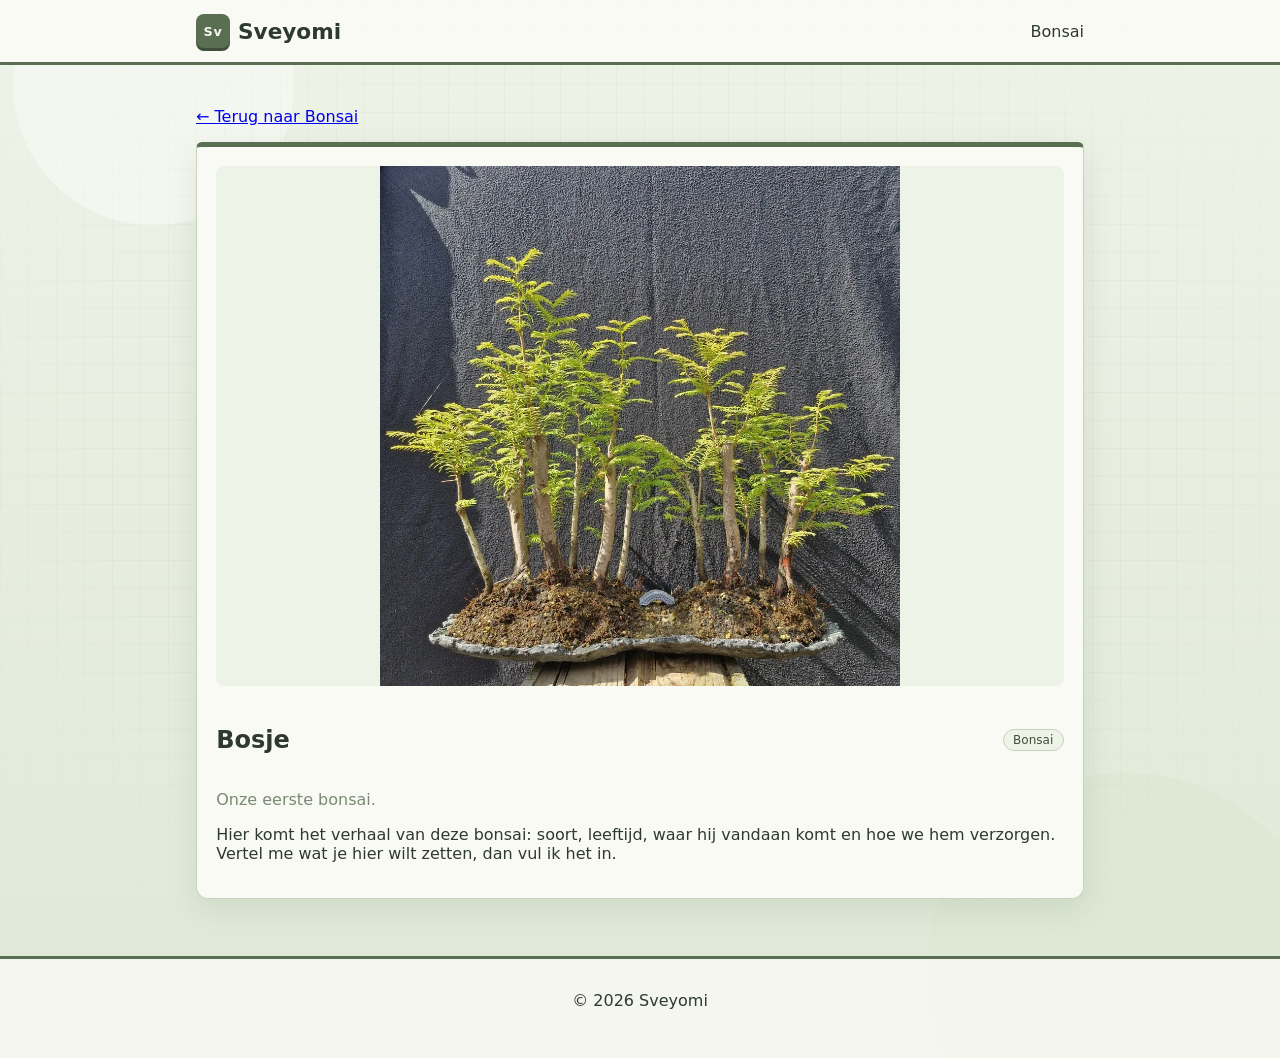
==== pages/bonsai-bosje.html @ 6c6ae9f2 "Phase 1: launch-ready public site (portal removed, noindex on)" ====
<!DOCTYPE html>
<html lang="nl">
<head>
<meta charset="UTF-8" />
<meta name="viewport" content="width=device-width, initial-scale=1.0" />
<title>Bosje — Bonsai | Sveyomi</title>
<meta name="description" content="Bosje — bonsai uit de collectie van Sveyomi." />
<meta name="robots" content="noindex, nofollow" />
<link rel="icon" href="../assets/img/site/favicon.svg" type="image/svg+xml" />
<link rel="stylesheet" href="../assets/css/site.css" />
</head>
<body>
<header class="nav"><div class="container nav-inner">
<a href="../index.html" class="logo"><span class="seal">Sv</span> Sveyomi</a>
<nav class="links"><a href="../index.html#bonsai">Bonsai</a></nav>
<button class="menu-btn" id="menuBtn">☰</button>
</div>
<div class="mobile-menu" id="mobileMenu"><a href="../index.html#bonsai">Bonsai</a></div>
</header>
<main class="container section">
<p><a href="../index.html#bonsai">← Terug naar Bonsai</a></p>
<article class="card">
<img src="../assets/img/bonsai/bonsai1.webp" alt="Bonsai bosje" class="detail-img" width="1024" height="1024" />
<div class="card-top"><h1>Bosje</h1><span class="tag">Bonsai</span></div>
<p class="muted">Onze eerste bonsai.</p>
<p>Hier komt het verhaal van deze bonsai: soort, leeftijd, waar hij vandaan komt en hoe we hem verzorgen. Vertel me wat je hier wilt zetten, dan vul ik het in.</p>
</article>
</main>
<footer><div class="container"><p>© <span id="year"></span> Sveyomi</p></div></footer>
<script src="../assets/js/site.js"></script>
</body>
</html>
---- assets/css/site.css ----
*{box-sizing:border-box}
:root{--moss:#5a6e52;--moss-d:#3f4f3a;--paper:#fafaf5;--ink:#2e3a2f;--line:#c9d2bd;--soft:#7a8a72}
body{margin:0;font-family:"Hiragino Kaku Gothic ProN","Yu Gothic",system-ui,sans-serif;color:var(--ink);background:#e9efe4;background-image:radial-gradient(circle at 12% 8%,#f4f7ef 0 140px,transparent 141px),radial-gradient(circle at 88% 92%,#dde8d5 0 200px,transparent 201px),linear-gradient(180deg,#eef3e8,#dfe8d6)}
body::before{content:"";position:fixed;inset:0;pointer-events:none;opacity:.45;background-image:linear-gradient(#6b7f5e22 1px,transparent 1px),linear-gradient(90deg,#6b7f5e22 1px,transparent 1px);background-size:28px 28px;mask-image:radial-gradient(ellipse at center,black 40%,transparent 92%)}
.container{max-width:920px;margin:0 auto;padding:0 1rem;position:relative}
.nav{position:sticky;top:0;z-index:10;background:#fafaf5ee;border-bottom:3px solid var(--moss)}
.nav-inner{display:flex;align-items:center;justify-content:space-between;height:62px}
.logo{font-weight:800;font-size:1.35rem;color:var(--ink);text-decoration:none;display:flex;gap:.5rem;align-items:center}
.seal{width:auto;min-width:34px;padding:0 .4rem;height:34px;display:inline-flex;align-items:center;justify-content:center;background:var(--moss);color:#f5f7f0;border-radius:8px;font-size:.8rem;box-shadow:0 3px 0 var(--moss-d);letter-spacing:.05em}
.links{display:flex;gap:1rem;align-items:center}.links a{color:var(--ink);text-decoration:none}.links a.pill{border:1.5px solid var(--moss);padding:.25rem .9rem;border-radius:999px;background:#fff}
.links a.pill:hover{background:var(--moss);color:#fff}
.menu-btn{display:none;background:#fff;border:1px solid var(--line);border-radius:8px;padding:.3rem .7rem}
.mobile-menu{display:none;flex-direction:column;padding:.5rem 1rem;background:var(--paper)}.mobile-menu.open{display:flex}.mobile-menu a{padding:.5rem 0;color:var(--ink);text-decoration:none}
.hero{padding:3.5rem 1rem 2.5rem;text-align:center}
.hero-banner{max-width:920px;margin:0 auto 1rem;border:1px solid var(--line);border-radius:12px;overflow:hidden;background:linear-gradient(90deg,#5a6e52,#7a9a72 40%,#c9d2bd 75%,#eef3e8);position:relative;min-height:130px;display:flex;align-items:center}
.hero-banner .sun{position:absolute;right:8%;top:50%;transform:translateY(-50%);width:84px;height:84px;border-radius:50%;background:radial-gradient(circle,#c96a5a 0 55%,#c96a5a00 56%)}
.hero-banner .mtn{position:absolute;bottom:0;left:0;right:0;height:70px;background:linear-gradient(180deg,transparent,#3f4f3acc);clip-path:polygon(0 100%,12% 35%,24% 100%,36% 45%,50% 100%,63% 30%,76% 100%,88% 50%,100% 100%)}
.hero-banner .vert{position:absolute;left:12px;top:10px;writing-mode:vertical-rl;letter-spacing:.35em;color:#f5f7f0cc;font-size:.8rem}
.kicker{color:var(--moss);margin:0;letter-spacing:.2em;font-size:.8rem}
.hero h1{font-size:3.6rem;margin:.3rem 0}
.tagline{color:var(--soft)}
.hero-actions{display:flex;gap:.6rem;justify-content:center;margin-top:1rem;flex-wrap:wrap}
.btn{display:inline-block;border:1.5px solid var(--moss);color:var(--moss-d);padding:.6rem 1.1rem;border-radius:10px;text-decoration:none;background:#fff;font-weight:600}
.btn.primary{background:var(--moss);border-color:var(--moss);color:#fff}.btn.primary:hover{background:var(--moss-d)}
.btn.small{font-size:.85rem;padding:.35rem .7rem}
.section{padding:1.6rem 1rem}
.sec-head{display:flex;align-items:baseline;gap:.7rem;border-bottom:2px solid var(--moss);padding-bottom:.4rem}
.sec-head h2{margin:0}
.card{background:var(--paper);border:1px solid var(--line);border-top:5px solid var(--moss);border-radius:6px 6px 12px 12px;padding:1.2rem;margin-top:1rem;box-shadow:0 10px 30px #5a6e5222}
.grid{display:grid;grid-template-columns:1fr 1fr;gap:1rem}.card-top{display:flex;justify-content:space-between;align-items:center;gap:.5rem}
.badge,.tag{font-size:.75rem;padding:.2rem .6rem;border-radius:999px;background:#eef3e8;border:1px solid var(--line);color:var(--moss-d)}
.badge.dev{background:#e3efe0;border-color:var(--moss)}.badge.idea{background:#f4ecd9;border-color:#c9a876;color:#7a5a3a}
.muted{color:var(--soft)}.small{font-size:.9rem}
.divider{display:flex;align-items:center;gap:.8rem;margin:1.5rem auto 0;max-width:420px;color:var(--moss)}
.divider::before,.divider::after{content:"";flex:1;height:2px;background:var(--moss)}
.subhead{margin:1.2rem 0 .2rem;color:var(--moss-d)}
.photo-ph{height:160px;border-radius:8px;background:repeating-linear-gradient(45deg,#e6ecdf,#e6ecdf 12px,#dde5d2 12px,#dde5d2 24px);display:flex;align-items:center;justify-content:center;color:var(--soft);border:1px dashed var(--line);margin-bottom:.6rem}
.photo-card{padding:0;overflow:hidden}.photo-card .photo-link{display:block;text-decoration:none;color:inherit}.photo-card h3,.photo-card p{padding:0 1.2rem}.photo-card p:last-child{padding-bottom:1.2rem}
.photo-card img{width:100%;height:260px;object-fit:cover;object-position:center;border-radius:0;display:block}
.detail-img{width:100%;max-height:520px;object-fit:contain;background:#eef3e8;border-radius:8px;margin-bottom:1rem}
footer{border-top:3px solid var(--moss);margin-top:2rem;padding:1rem 0 2rem;text-align:center;background:#fafaf5cc}
@media(max-width:700px){.links{display:none}.menu-btn{display:block}.grid{grid-template-columns:1fr}.hero h1{font-size:2.6rem}}
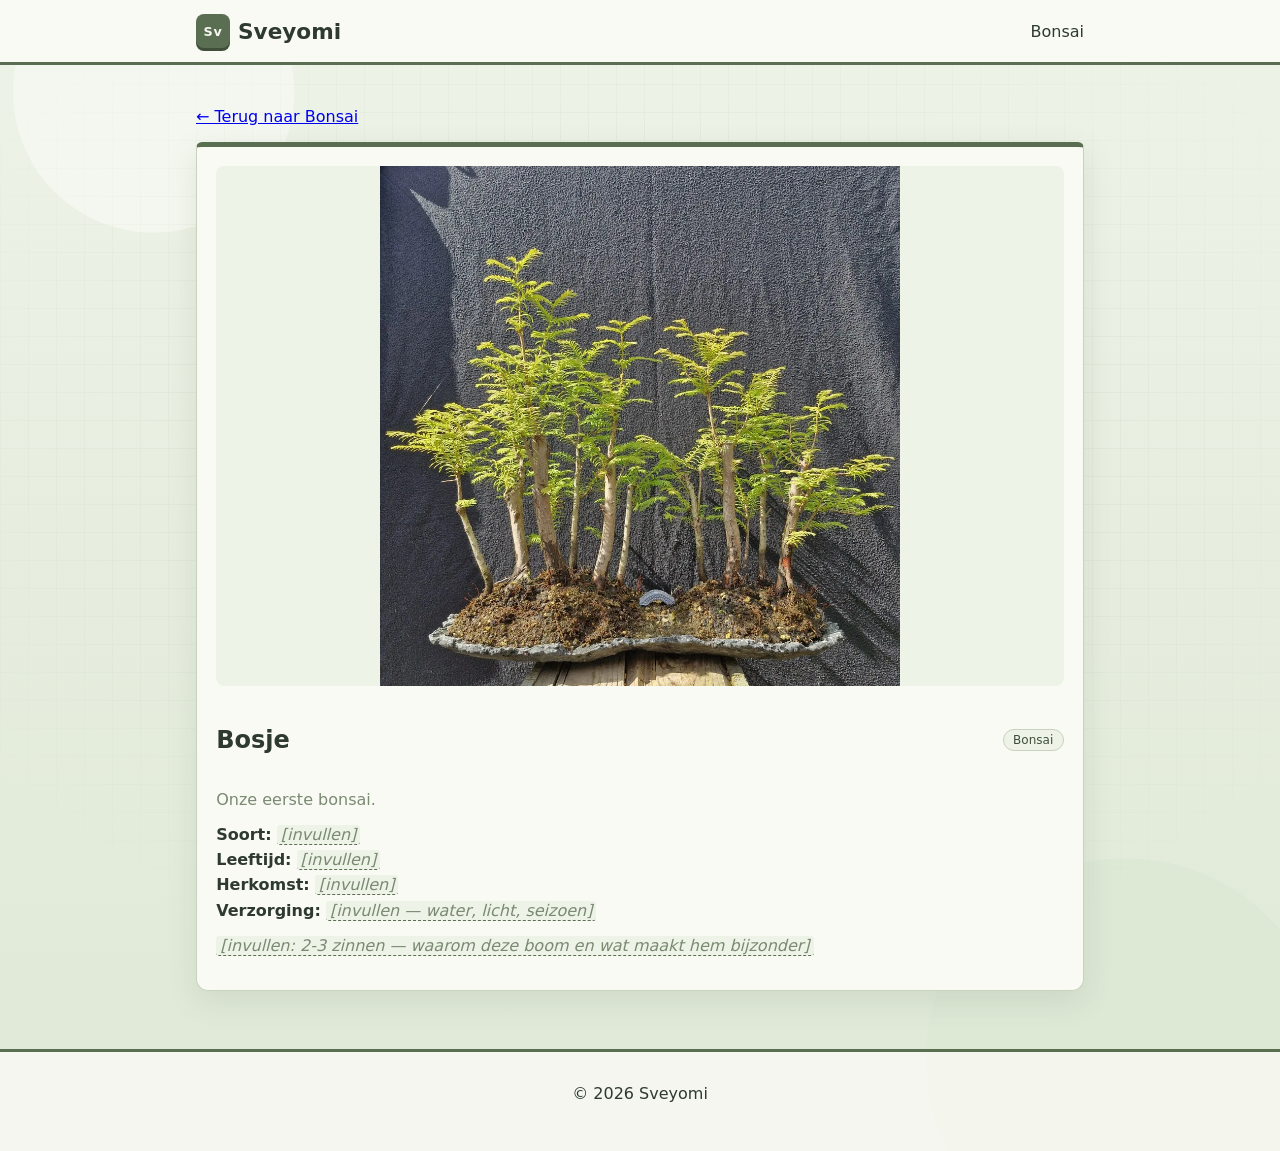
==== commit e8a1e056: "Phase 4: content — Over Sveyomi, projectteksten, bonsai-velden" ====
--- a/pages/bonsai-bosje.html
+++ b/pages/bonsai-bosje.html
@@ -23,7 +23,8 @@
 <img src="../assets/img/bonsai/bonsai1.webp" alt="Bonsai bosje" class="detail-img" width="1024" height="1024" />
 <div class="card-top"><h1>Bosje</h1><span class="tag">Bonsai</span></div>
 <p class="muted">Onze eerste bonsai.</p>
-<p>Hier komt het verhaal van deze bonsai: soort, leeftijd, waar hij vandaan komt en hoe we hem verzorgen. Vertel me wat je hier wilt zetten, dan vul ik het in.</p>
+<div class="facts"><p><strong>Soort:</strong> <span class="todo">[invullen]</span></p><p><strong>Leeftijd:</strong> <span class="todo">[invullen]</span></p><p><strong>Herkomst:</strong> <span class="todo">[invullen]</span></p><p><strong>Verzorging:</strong> <span class="todo">[invullen — water, licht, seizoen]</span></p></div>
+<p><span class="todo">[invullen: 2-3 zinnen — waarom deze boom en wat maakt hem bijzonder]</span></p>
 </article>
 </main>
 <footer><div class="container"><p>© <span id="year"></span> Sveyomi</p></div></footer>
--- a/assets/css/site.css
+++ b/assets/css/site.css
@@ -31,6 +31,8 @@
 .badge,.tag{font-size:.75rem;padding:.2rem .6rem;border-radius:999px;background:#eef3e8;border:1px solid var(--line);color:var(--moss-d)}
 .badge.dev{background:#e3efe0;border-color:var(--moss)}.badge.idea{background:#f4ecd9;border-color:#c9a876;color:#7a5a3a}
 .muted{color:var(--soft)}.small{font-size:.9rem}
+.todo{color:var(--soft);font-style:italic;background:#eef3e8;border-bottom:1px dashed var(--moss);padding:0 .25rem;border-radius:3px}
+.facts p{margin:.4rem 0}
 .divider{display:flex;align-items:center;gap:.8rem;margin:1.5rem auto 0;max-width:420px;color:var(--moss)}
 .divider::before,.divider::after{content:"";flex:1;height:2px;background:var(--moss)}
 .subhead{margin:1.2rem 0 .2rem;color:var(--moss-d)}
